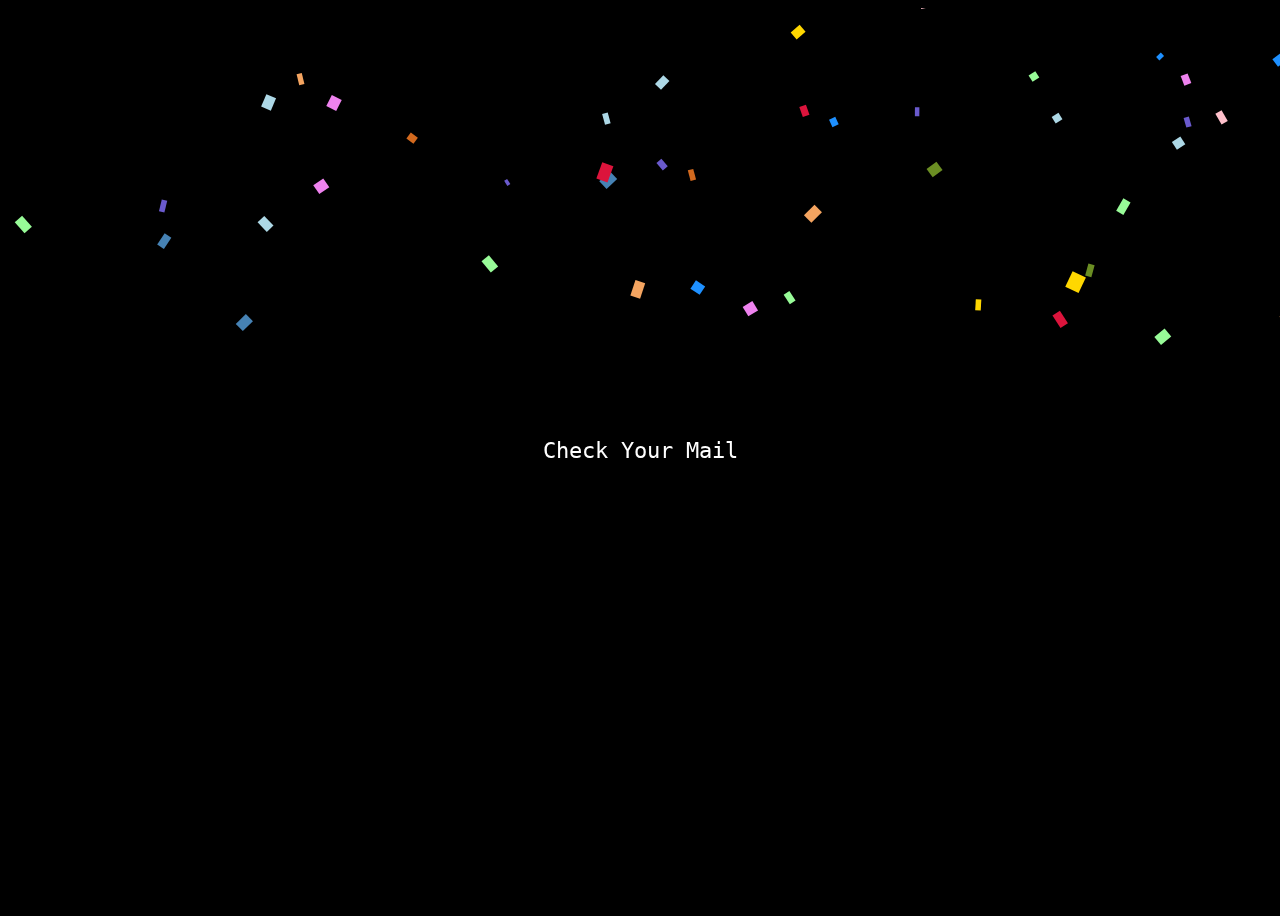
==== checkmail.html @ 25d3d911 "full set" ====
<!DOCTYPE html>
<html lang="en">
<head>
    <meta charset="UTF-8">
    <meta name="viewport" content="width=device-width, initial-scale=1.0">
    <title>Document</title>
    <script src="Animation/confetti.js"></script>
</head>
<style>
    @font-face{
    font-family: github;
    src: url(Font/DejaVuSansMono.ttf);
}
*{
    font-family: "github";
    font-weight: 100;
    background-color: black;
    color: white;
   
    
}
h1{
    background-color: transparent;
    width: 100vw;
}
.text{
    z-index: 1;
    font-size: .7rem;
    background-color: transparent;
    display: flex;
    position: absolute;
    text-align: center;
    top: 50%;
    left: 50%;
    transform: translate(-50%,-50%);
}
</style>
<body>
    <div class="text">
        <h1>Check Your Mail</h1>
    </div>
    
    
</body>
<script>
    startConfetti()
</script>
</html>
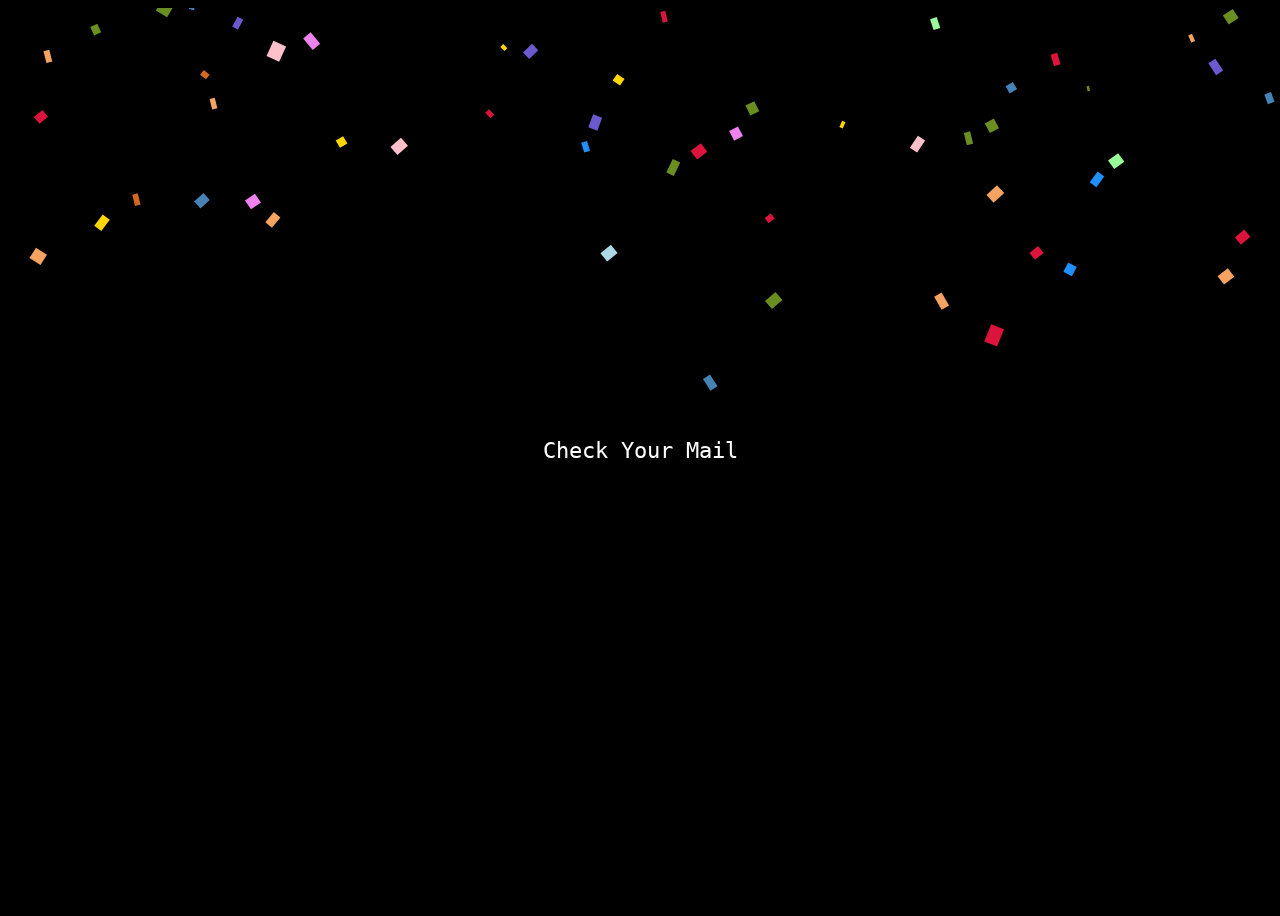
==== commit c44d743c: "add" ====
--- a/checkmail.html
+++ b/checkmail.html
@@ -23,6 +23,12 @@
     background-color: transparent;
     width: 100vw;
 }
+h7{
+    display: none;
+    background-color: transparent;
+    width: 100vw;
+cursor: pointer;
+}
 .text{
     z-index: 1;
     font-size: .7rem;
@@ -32,12 +38,14 @@
     text-align: center;
     top: 50%;
     left: 50%;
+    flex-wrap: wrap;
     transform: translate(-50%,-50%);
 }
 </style>
 <body>
     <div class="text">
         <h1>Check Your Mail</h1>
+        <h7 onclick="window.open('https://www.instagram.com/babyo7_/')">Made with 🤍 by Babyo7_</h7>
     </div>
     
     
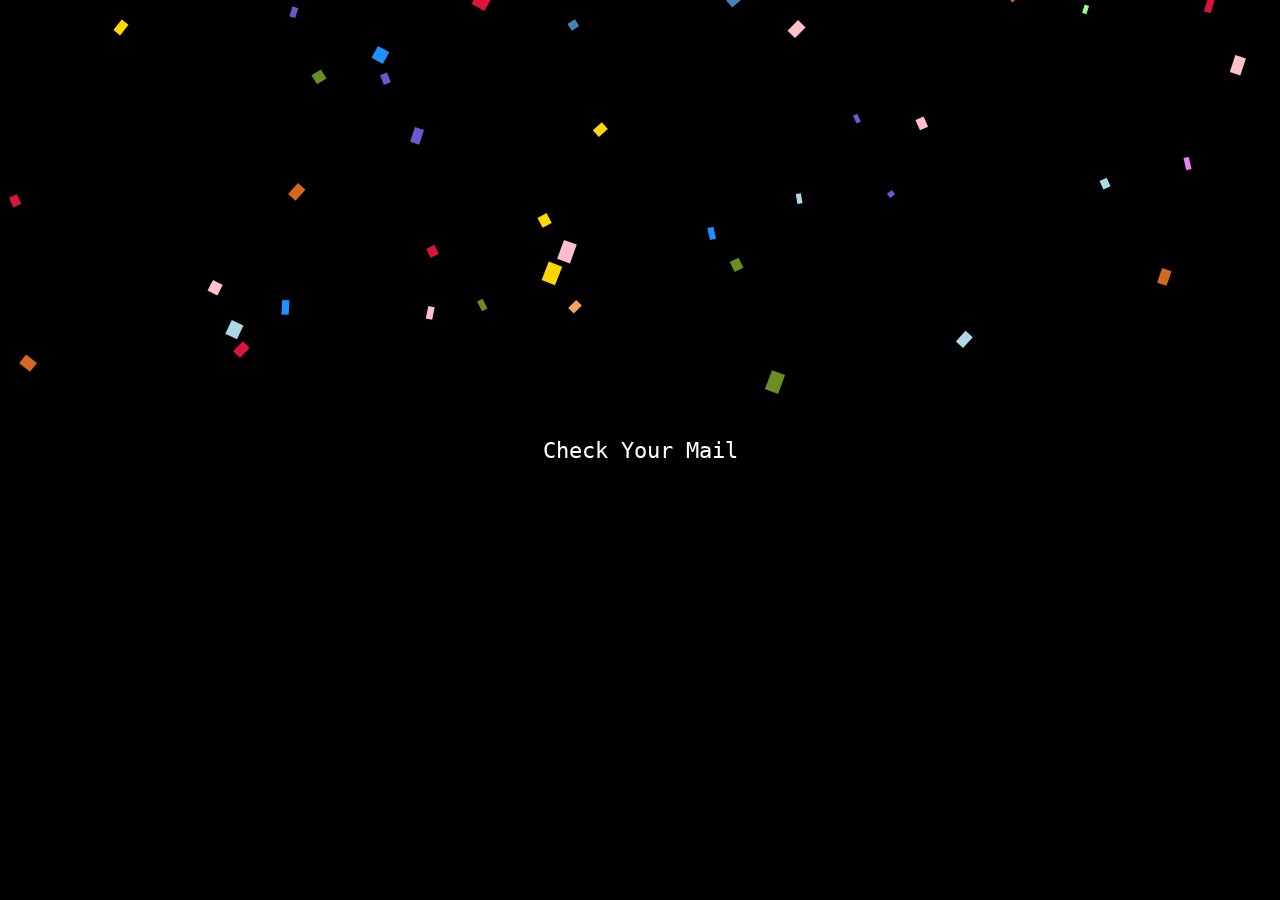
==== commit 272eb933: "Update checkmail.html" ====
--- a/checkmail.html
+++ b/checkmail.html
@@ -16,21 +16,19 @@
     font-weight: 100;
     background-color: black;
     color: white;
+    
+    margin: 0px;
+    padding: 0px;
    
     
 }
 h1{
     background-color: transparent;
-    width: 100vw;
+    
 }
-h7{
-    display: none;
-    background-color: transparent;
-    width: 100vw;
-cursor: pointer;
-}
+
 .text{
-    z-index: 1;
+ 
     font-size: .7rem;
     background-color: transparent;
     display: flex;
@@ -45,7 +43,7 @@
 <body>
     <div class="text">
         <h1>Check Your Mail</h1>
-        <h7 onclick="window.open('https://www.instagram.com/babyo7_/')">Made with 🤍 by Babyo7_</h7>
+     
     </div>
     
     
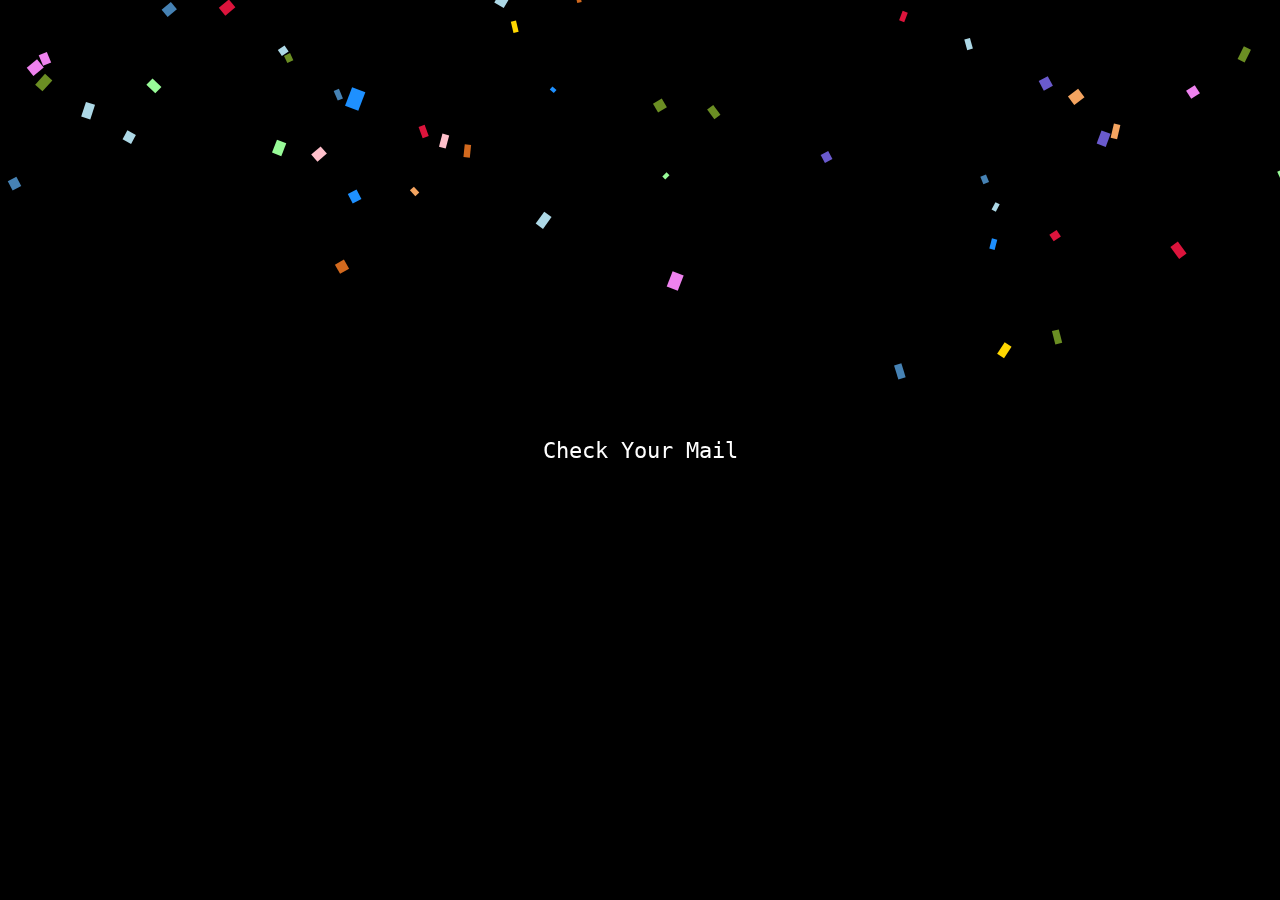
==== commit 8add2035: "Update checkmail.html" ====
--- a/checkmail.html
+++ b/checkmail.html
@@ -49,6 +49,6 @@
     
 </body>
 <script>
-    startConfetti()
+    startConfetti()   //not made by me 
 </script>
 </html>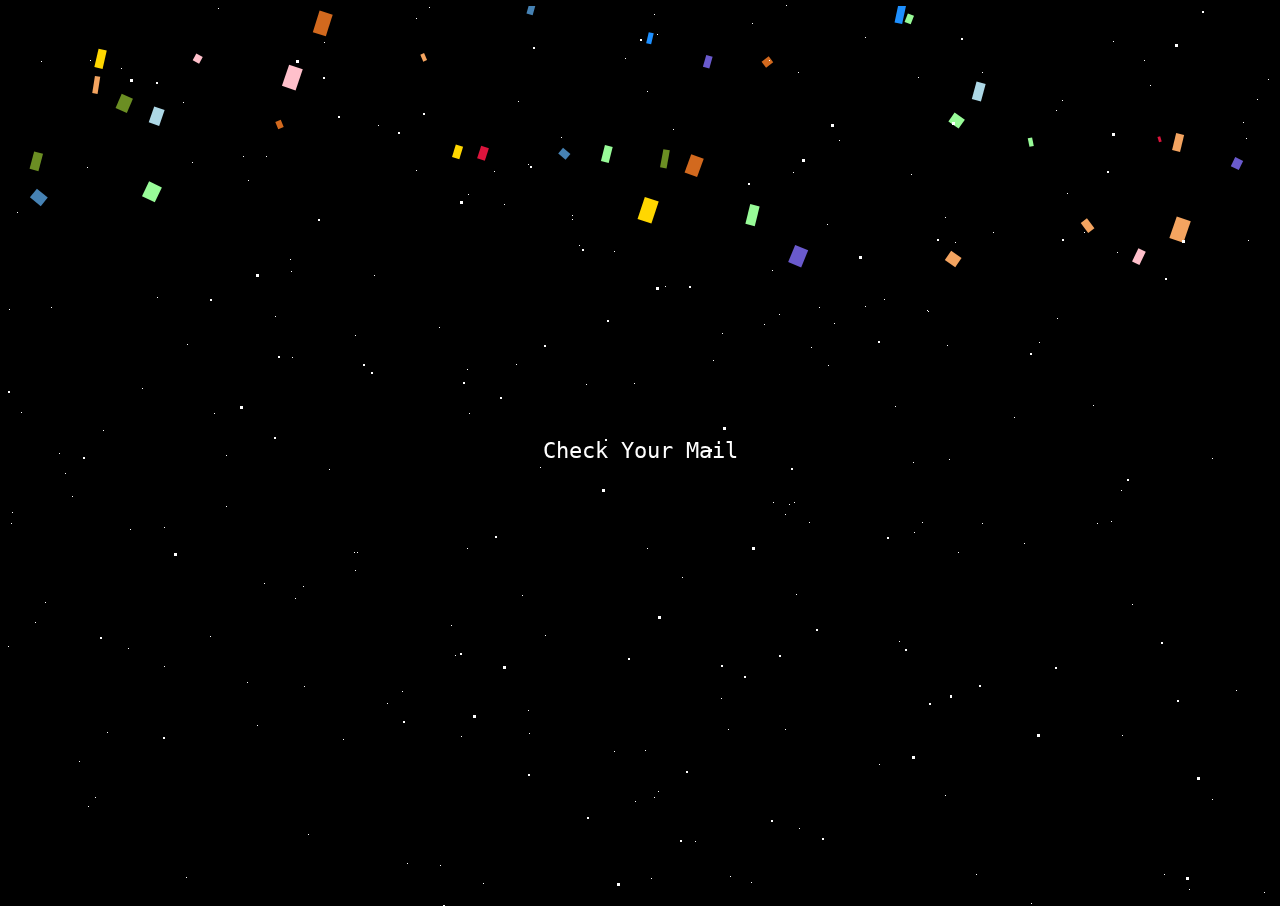
==== commit 4b8b6f05: "stars" ====
--- a/checkmail.html
+++ b/checkmail.html
@@ -39,8 +39,584 @@
     flex-wrap: wrap;
     transform: translate(-50%,-50%);
 }
+
+
+#stars {
+   
+    width: 1px;
+    height: 1px;
+    background: transparent;
+    animation: animStar 50s linear infinite;
+    box-shadow: 779px 1331px #fff, 324px 42px #fff, 303px 586px #fff,
+      1312px 276px #fff, 451px 625px #fff, 521px 1931px #fff, 1087px 1871px #fff,
+      36px 1546px #fff, 132px 934px #fff, 1698px 901px #fff, 1418px 664px #fff,
+      1448px 1157px #fff, 1084px 232px #fff, 347px 1776px #fff, 1722px 243px #fff,
+      1629px 835px #fff, 479px 969px #fff, 1231px 960px #fff, 586px 384px #fff,
+      164px 527px #fff, 8px 646px #fff, 1150px 1126px #fff, 665px 1357px #fff,
+      1556px 1982px #fff, 1260px 1961px #fff, 1675px 1741px #fff,
+      1843px 1514px #fff, 718px 1628px #fff, 242px 1343px #fff, 1497px 1880px #fff,
+      1364px 230px #fff, 1739px 1302px #fff, 636px 959px #fff, 304px 686px #fff,
+      614px 751px #fff, 1935px 816px #fff, 1428px 60px #fff, 355px 335px #fff,
+      1594px 158px #fff, 90px 60px #fff, 1553px 162px #fff, 1239px 1825px #fff,
+      1945px 587px #fff, 749px 1785px #fff, 1987px 1172px #fff, 1301px 1237px #fff,
+      1039px 342px #fff, 1585px 1481px #fff, 995px 1048px #fff, 524px 932px #fff,
+      214px 413px #fff, 1701px 1300px #fff, 1037px 1613px #fff, 1871px 996px #fff,
+      1360px 1635px #fff, 1110px 1313px #fff, 412px 1783px #fff, 1949px 177px #fff,
+      903px 1854px #fff, 700px 1936px #fff, 378px 125px #fff, 308px 834px #fff,
+      1118px 962px #fff, 1350px 1929px #fff, 781px 1811px #fff, 561px 137px #fff,
+      757px 1148px #fff, 1670px 1979px #fff, 343px 739px #fff, 945px 795px #fff,
+      576px 1903px #fff, 1078px 1436px #fff, 1583px 450px #fff, 1366px 474px #fff,
+      297px 1873px #fff, 192px 162px #fff, 1624px 1633px #fff, 59px 453px #fff,
+      82px 1872px #fff, 1933px 498px #fff, 1966px 1974px #fff, 1975px 1688px #fff,
+      779px 314px #fff, 1858px 1543px #fff, 73px 1507px #fff, 1693px 975px #fff,
+      1683px 108px #fff, 1768px 1654px #fff, 654px 14px #fff, 494px 171px #fff,
+      1689px 1895px #fff, 1660px 263px #fff, 1031px 903px #fff, 1203px 1393px #fff,
+      1333px 1421px #fff, 1113px 41px #fff, 1206px 1645px #fff, 1325px 1635px #fff,
+      142px 388px #fff, 572px 215px #fff, 1535px 296px #fff, 1419px 407px #fff,
+      1379px 1003px #fff, 329px 469px #fff, 1791px 1652px #fff, 935px 1802px #fff,
+      1330px 1820px #fff, 421px 1933px #fff, 828px 365px #fff, 275px 316px #fff,
+      707px 960px #fff, 1605px 1554px #fff, 625px 58px #fff, 717px 1697px #fff,
+      1669px 246px #fff, 1925px 322px #fff, 1154px 1803px #fff, 1929px 295px #fff,
+      1248px 240px #fff, 1045px 1755px #fff, 166px 942px #fff, 1888px 1773px #fff,
+      678px 1963px #fff, 1370px 569px #fff, 1974px 1400px #fff, 1786px 460px #fff,
+      51px 307px #fff, 784px 1400px #fff, 730px 1258px #fff, 1712px 393px #fff,
+      416px 170px #fff, 1797px 1932px #fff, 572px 219px #fff, 1557px 1856px #fff,
+      218px 8px #fff, 348px 1334px #fff, 469px 413px #fff, 385px 1738px #fff,
+      1357px 1818px #fff, 240px 942px #fff, 248px 1847px #fff, 1535px 806px #fff,
+      236px 1514px #fff, 1429px 1556px #fff, 73px 1633px #fff, 1398px 1121px #fff,
+      671px 1301px #fff, 1404px 1663px #fff, 740px 1018px #fff, 1600px 377px #fff,
+      785px 514px #fff, 112px 1084px #fff, 1915px 1887px #fff, 1463px 1848px #fff,
+      687px 1115px #fff, 1268px 1768px #fff, 1729px 1425px #fff,
+      1284px 1022px #fff, 801px 974px #fff, 1975px 1317px #fff, 1354px 834px #fff,
+      1446px 1484px #fff, 1283px 1786px #fff, 11px 523px #fff, 1842px 236px #fff,
+      1355px 654px #fff, 429px 7px #fff, 1033px 1128px #fff, 157px 297px #fff,
+      545px 635px #fff, 52px 1080px #fff, 827px 1520px #fff, 1121px 490px #fff,
+      9px 309px #fff, 1744px 1586px #fff, 1014px 417px #fff, 1534px 524px #fff,
+      958px 552px #fff, 1403px 1496px #fff, 387px 703px #fff, 1522px 548px #fff,
+      1355px 282px #fff, 1532px 601px #fff, 1838px 790px #fff, 290px 259px #fff,
+      295px 598px #fff, 1601px 539px #fff, 1561px 1272px #fff, 34px 1922px #fff,
+      1024px 543px #fff, 467px 369px #fff, 722px 333px #fff, 1976px 1255px #fff,
+      766px 983px #fff, 1582px 1285px #fff, 12px 512px #fff, 617px 1410px #fff,
+      682px 577px #fff, 1334px 1438px #fff, 439px 327px #fff, 1617px 1661px #fff,
+      673px 129px #fff, 794px 941px #fff, 1386px 1902px #fff, 37px 1353px #fff,
+      1467px 1353px #fff, 416px 18px #fff, 187px 344px #fff, 200px 1898px #fff,
+      1491px 1619px #fff, 811px 347px #fff, 924px 1827px #fff, 945px 217px #fff,
+      1735px 1228px #fff, 379px 1890px #fff, 79px 761px #fff, 825px 1837px #fff,
+      1980px 1558px #fff, 1308px 1573px #fff, 1488px 1726px #fff,
+      382px 1208px #fff, 522px 595px #fff, 1277px 1898px #fff, 354px 552px #fff,
+      161px 1784px #fff, 614px 251px #fff, 526px 1576px #fff, 17px 212px #fff,
+      179px 996px #fff, 467px 1208px #fff, 1944px 1838px #fff, 1140px 1093px #fff,
+      858px 1007px #fff, 200px 1064px #fff, 423px 1964px #fff, 1945px 439px #fff,
+      1377px 689px #fff, 1120px 1437px #fff, 1876px 668px #fff, 907px 1324px #fff,
+      343px 1976px #fff, 1816px 1501px #fff, 1849px 177px #fff, 647px 91px #fff,
+      1984px 1012px #fff, 1336px 1300px #fff, 128px 648px #fff, 305px 1060px #fff,
+      1324px 826px #fff, 1263px 1314px #fff, 1801px 629px #fff, 1614px 1555px #fff,
+      1634px 90px #fff, 1603px 452px #fff, 891px 1984px #fff, 1556px 1906px #fff,
+      121px 68px #fff, 1676px 1714px #fff, 516px 936px #fff, 1947px 1492px #fff,
+      1455px 1519px #fff, 45px 602px #fff, 205px 1039px #fff, 793px 172px #fff,
+      1562px 1739px #fff, 1056px 110px #fff, 1512px 379px #fff, 1795px 1621px #fff,
+      1848px 607px #fff, 262px 1719px #fff, 477px 991px #fff, 483px 883px #fff,
+      1239px 1197px #fff, 1496px 647px #fff, 1649px 25px #fff, 1491px 1946px #fff,
+      119px 996px #fff, 179px 1472px #fff, 1341px 808px #fff, 1565px 1700px #fff,
+      407px 1544px #fff, 1754px 357px #fff, 1288px 981px #fff, 902px 1997px #fff,
+      1755px 1668px #fff, 186px 877px #fff, 1202px 1882px #fff, 461px 1213px #fff,
+      1400px 748px #fff, 1969px 1899px #fff, 809px 522px #fff, 514px 1219px #fff,
+      374px 275px #fff, 938px 1973px #fff, 357px 552px #fff, 144px 1722px #fff,
+      1572px 912px #fff, 402px 1858px #fff, 1544px 1195px #fff, 667px 1257px #fff,
+      727px 1496px #fff, 993px 232px #fff, 1772px 313px #fff, 1040px 1590px #fff,
+      1204px 1973px #fff, 1268px 79px #fff, 1555px 1048px #fff, 986px 1707px #fff,
+      978px 1710px #fff, 713px 360px #fff, 407px 863px #fff, 461px 736px #fff,
+      284px 1608px #fff, 103px 430px #fff, 1283px 1319px #fff, 977px 1186px #fff,
+      1966px 1516px #fff, 1287px 1129px #fff, 70px 1098px #fff, 1189px 889px #fff,
+      1126px 1734px #fff, 309px 1292px #fff, 879px 764px #fff, 65px 473px #fff,
+      1003px 1959px #fff, 658px 791px #fff, 402px 1576px #fff, 35px 622px #fff,
+      529px 1589px #fff, 164px 666px #fff, 1876px 1290px #fff, 1541px 526px #fff,
+      270px 1297px #fff, 440px 865px #fff, 1500px 802px #fff, 182px 1754px #fff,
+      1264px 892px #fff, 272px 1249px #fff, 1289px 1535px #fff, 190px 1646px #fff,
+      955px 242px #fff, 1456px 1597px #fff, 1727px 1983px #fff, 635px 801px #fff,
+      226px 455px #fff, 1396px 1710px #fff, 849px 1863px #fff, 237px 1264px #fff,
+      839px 140px #fff, 1122px 735px #fff, 1280px 15px #fff, 1318px 242px #fff,
+      1819px 1148px #fff, 333px 1392px #fff, 1949px 553px #fff, 1878px 1332px #fff,
+      467px 548px #fff, 1812px 1082px #fff, 1067px 193px #fff, 243px 156px #fff,
+      483px 1616px #fff, 1714px 933px #fff, 759px 1800px #fff, 1822px 995px #fff,
+      1877px 572px #fff, 581px 1084px #fff, 107px 732px #fff, 642px 1837px #fff,
+      166px 1493px #fff, 1555px 198px #fff, 819px 307px #fff, 947px 345px #fff,
+      827px 224px #fff, 927px 1394px #fff, 540px 467px #fff, 1093px 405px #fff,
+      1140px 927px #fff, 130px 529px #fff, 33px 1980px #fff, 1147px 1663px #fff,
+      1616px 1436px #fff, 528px 710px #fff, 798px 1100px #fff, 505px 1480px #fff,
+      899px 641px #fff, 1909px 1949px #fff, 1311px 964px #fff, 979px 1301px #fff,
+      1393px 969px #fff, 1793px 1886px #fff, 292px 357px #fff, 1196px 1718px #fff,
+      1290px 1994px #fff, 537px 1973px #fff, 1181px 1674px #fff,
+      1740px 1566px #fff, 1307px 265px #fff, 922px 522px #fff, 1892px 472px #fff,
+      384px 1746px #fff, 392px 1098px #fff, 647px 548px #fff, 390px 1498px #fff,
+      1246px 138px #fff, 730px 876px #fff, 192px 1472px #fff, 1790px 1789px #fff,
+      928px 311px #fff, 1253px 1647px #fff, 747px 1921px #fff, 1561px 1025px #fff,
+      1533px 1292px #fff, 1985px 195px #fff, 728px 729px #fff, 1712px 1936px #fff,
+      512px 1717px #fff, 1528px 483px #fff, 313px 1642px #fff, 281px 1849px #fff,
+      1212px 799px #fff, 435px 1191px #fff, 1422px 611px #fff, 1718px 1964px #fff,
+      411px 944px #fff, 210px 636px #fff, 1502px 1295px #fff, 1434px 349px #fff,
+      769px 60px #fff, 747px 1053px #fff, 789px 504px #fff, 1436px 1264px #fff,
+      1893px 1225px #fff, 1394px 1788px #fff, 1108px 1317px #fff,
+      1673px 1395px #fff, 854px 1010px #fff, 1705px 80px #fff, 1858px 148px #fff,
+      1729px 344px #fff, 1388px 664px #fff, 895px 406px #fff, 1479px 157px #fff,
+      1441px 1157px #fff, 552px 1900px #fff, 516px 364px #fff, 1647px 189px #fff,
+      1427px 1071px #fff, 785px 729px #fff, 1080px 1710px #fff, 504px 204px #fff,
+      1177px 1622px #fff, 657px 34px #fff, 1296px 1099px #fff, 248px 180px #fff,
+      1212px 1568px #fff, 667px 1562px #fff, 695px 841px #fff, 1608px 1247px #fff,
+      751px 882px #fff, 87px 167px #fff, 607px 1368px #fff, 1363px 1203px #fff,
+      1836px 317px #fff, 1668px 1703px #fff, 830px 1154px #fff, 1721px 1398px #fff,
+      1601px 1280px #fff, 976px 874px #fff, 1743px 254px #fff, 1020px 1815px #fff,
+      1670px 1766px #fff, 1890px 735px #fff, 1379px 136px #fff, 1864px 695px #fff,
+      206px 965px #fff, 1404px 1932px #fff, 1923px 1360px #fff, 247px 682px #fff,
+      519px 1708px #fff, 645px 750px #fff, 1164px 1204px #fff, 834px 323px #fff,
+      172px 1350px #fff, 213px 972px #fff, 1837px 190px #fff, 285px 1806px #fff,
+      1047px 1299px #fff, 1548px 825px #fff, 1730px 324px #fff, 1346px 1909px #fff,
+      772px 270px #fff, 345px 1190px #fff, 478px 1433px #fff, 1479px 25px #fff,
+      1994px 1830px #fff, 1744px 732px #fff, 20px 1635px #fff, 690px 1795px #fff,
+      1594px 569px #fff, 579px 245px #fff, 1398px 733px #fff, 408px 1352px #fff,
+      1774px 120px #fff, 1152px 1370px #fff, 1698px 1810px #fff, 710px 1450px #fff,
+      665px 286px #fff, 493px 1720px #fff, 786px 5px #fff, 637px 1140px #fff,
+      764px 324px #fff, 927px 310px #fff, 938px 1424px #fff, 1884px 744px #fff,
+      913px 462px #fff, 1831px 1936px #fff, 1527px 249px #fff, 36px 1381px #fff,
+      1597px 581px #fff, 1530px 355px #fff, 949px 459px #fff, 799px 828px #fff,
+      242px 1471px #fff, 654px 797px #fff, 796px 594px #fff, 1365px 678px #fff,
+      752px 23px #fff, 1630px 541px #fff, 982px 72px #fff, 1733px 1831px #fff,
+      21px 412px #fff, 775px 998px #fff, 335px 1945px #fff, 264px 583px #fff,
+      158px 1311px #fff, 528px 164px #fff, 1978px 574px #fff, 717px 1203px #fff,
+      734px 1591px #fff, 1555px 820px #fff, 16px 1943px #fff, 1625px 1177px #fff,
+      1236px 690px #fff, 1585px 1590px #fff, 1737px 1728px #fff, 721px 698px #fff,
+      1804px 1186px #fff, 166px 980px #fff, 1850px 230px #fff, 330px 1712px #fff,
+      95px 797px #fff, 1948px 1078px #fff, 469px 939px #fff, 1269px 1899px #fff,
+      955px 1220px #fff, 1137px 1075px #fff, 312px 1293px #fff, 986px 1762px #fff,
+      1103px 1238px #fff, 428px 1993px #fff, 355px 570px #fff, 977px 1836px #fff,
+      1395px 1092px #fff, 276px 913px #fff, 1743px 656px #fff, 773px 502px #fff,
+      1686px 1322px #fff, 1516px 1945px #fff, 1334px 501px #fff, 266px 156px #fff,
+      455px 655px #fff, 798px 72px #fff, 1059px 1259px #fff, 1402px 1687px #fff,
+      236px 1329px #fff, 1455px 786px #fff, 146px 1228px #fff, 1851px 823px #fff,
+      1062px 100px #fff, 1220px 953px #fff, 20px 1826px #fff, 36px 1063px #fff,
+      1525px 338px #fff, 790px 1521px #fff, 741px 1099px #fff, 288px 1489px #fff,
+      700px 1060px #fff, 390px 1071px #fff, 411px 1036px #fff, 1853px 1072px #fff,
+      1446px 1085px #fff, 1164px 874px #fff, 924px 925px #fff, 291px 271px #fff,
+      1257px 1964px #fff, 1580px 1352px #fff, 1507px 1216px #fff, 211px 956px #fff,
+      985px 1195px #fff, 975px 1640px #fff, 518px 101px #fff, 663px 1395px #fff,
+      914px 532px #fff, 145px 1320px #fff, 69px 1397px #fff, 982px 523px #fff,
+      257px 725px #fff, 1599px 831px #fff, 1636px 1513px #fff, 1250px 1158px #fff,
+      1132px 604px #fff, 183px 102px #fff, 1057px 318px #fff, 1247px 1835px #fff,
+      1983px 1110px #fff, 1077px 1455px #fff, 921px 1770px #fff, 806px 1350px #fff,
+      1938px 1992px #fff, 855px 1260px #fff, 902px 1345px #fff, 658px 1908px #fff,
+      1845px 679px #fff, 712px 1482px #fff, 595px 950px #fff, 1784px 1992px #fff,
+      1847px 1785px #fff, 691px 1004px #fff, 175px 1179px #fff, 1666px 1911px #fff,
+      41px 61px #fff, 971px 1080px #fff, 1830px 1450px #fff, 1351px 1518px #fff,
+      1257px 99px #fff, 1395px 1498px #fff, 1117px 252px #fff, 1779px 597px #fff,
+      1346px 729px #fff, 1108px 1144px #fff, 402px 691px #fff, 72px 496px #fff,
+      1673px 1604px #fff, 1497px 974px #fff, 1865px 1664px #fff, 88px 806px #fff,
+      918px 77px #fff, 244px 1118px #fff, 256px 1820px #fff, 1851px 1840px #fff,
+      605px 1851px #fff, 634px 383px #fff, 865px 37px #fff, 943px 1024px #fff,
+      1951px 177px #fff, 1097px 523px #fff, 985px 1700px #fff, 1243px 122px #fff,
+      768px 1070px #fff, 468px 194px #fff, 320px 1867px #fff, 1850px 185px #fff,
+      380px 1616px #fff, 468px 1294px #fff, 1122px 1743px #fff, 884px 299px #fff,
+      1300px 1917px #fff, 1860px 396px #fff, 1270px 990px #fff, 529px 733px #fff,
+      1975px 1347px #fff, 1885px 685px #fff, 226px 506px #fff, 651px 878px #fff,
+      1323px 680px #fff, 1284px 680px #fff, 238px 1967px #fff, 911px 174px #fff,
+      1111px 521px #fff, 1150px 85px #fff, 794px 502px #fff, 484px 1856px #fff,
+      1809px 368px #fff, 112px 953px #fff, 590px 1009px #fff, 1655px 311px #fff,
+      100px 1026px #fff, 1803px 352px #fff, 865px 306px #fff, 1077px 1019px #fff,
+      1335px 872px #fff, 1647px 1298px #fff, 1233px 1387px #fff, 698px 1036px #fff,
+      659px 1860px #fff, 388px 1412px #fff, 1212px 458px #fff, 755px 1468px #fff,
+      696px 1654px #fff, 1144px 60px #fff;
+  }
+  
+  #stars:after {
+    content: "";
+    position: absolute;
+  
+    width: 1px;
+    height: 1px;
+    background: transparent;
+    box-shadow: 779px 1331px #fff, 324px 42px #fff, 303px 586px #fff,
+      1312px 276px #fff, 451px 625px #fff, 521px 1931px #fff, 1087px 1871px #fff,
+      36px 1546px #fff, 132px 934px #fff, 1698px 901px #fff, 1418px 664px #fff,
+      1448px 1157px #fff, 1084px 232px #fff, 347px 1776px #fff, 1722px 243px #fff,
+      1629px 835px #fff, 479px 969px #fff, 1231px 960px #fff, 586px 384px #fff,
+      164px 527px #fff, 8px 646px #fff, 1150px 1126px #fff, 665px 1357px #fff,
+      1556px 1982px #fff, 1260px 1961px #fff, 1675px 1741px #fff,
+      1843px 1514px #fff, 718px 1628px #fff, 242px 1343px #fff, 1497px 1880px #fff,
+      1364px 230px #fff, 1739px 1302px #fff, 636px 959px #fff, 304px 686px #fff,
+      614px 751px #fff, 1935px 816px #fff, 1428px 60px #fff, 355px 335px #fff,
+      1594px 158px #fff, 90px 60px #fff, 1553px 162px #fff, 1239px 1825px #fff,
+      1945px 587px #fff, 749px 1785px #fff, 1987px 1172px #fff, 1301px 1237px #fff,
+      1039px 342px #fff, 1585px 1481px #fff, 995px 1048px #fff, 524px 932px #fff,
+      214px 413px #fff, 1701px 1300px #fff, 1037px 1613px #fff, 1871px 996px #fff,
+      1360px 1635px #fff, 1110px 1313px #fff, 412px 1783px #fff, 1949px 177px #fff,
+      903px 1854px #fff, 700px 1936px #fff, 378px 125px #fff, 308px 834px #fff,
+      1118px 962px #fff, 1350px 1929px #fff, 781px 1811px #fff, 561px 137px #fff,
+      757px 1148px #fff, 1670px 1979px #fff, 343px 739px #fff, 945px 795px #fff,
+      576px 1903px #fff, 1078px 1436px #fff, 1583px 450px #fff, 1366px 474px #fff,
+      297px 1873px #fff, 192px 162px #fff, 1624px 1633px #fff, 59px 453px #fff,
+      82px 1872px #fff, 1933px 498px #fff, 1966px 1974px #fff, 1975px 1688px #fff,
+      779px 314px #fff, 1858px 1543px #fff, 73px 1507px #fff, 1693px 975px #fff,
+      1683px 108px #fff, 1768px 1654px #fff, 654px 14px #fff, 494px 171px #fff,
+      1689px 1895px #fff, 1660px 263px #fff, 1031px 903px #fff, 1203px 1393px #fff,
+      1333px 1421px #fff, 1113px 41px #fff, 1206px 1645px #fff, 1325px 1635px #fff,
+      142px 388px #fff, 572px 215px #fff, 1535px 296px #fff, 1419px 407px #fff,
+      1379px 1003px #fff, 329px 469px #fff, 1791px 1652px #fff, 935px 1802px #fff,
+      1330px 1820px #fff, 421px 1933px #fff, 828px 365px #fff, 275px 316px #fff,
+      707px 960px #fff, 1605px 1554px #fff, 625px 58px #fff, 717px 1697px #fff,
+      1669px 246px #fff, 1925px 322px #fff, 1154px 1803px #fff, 1929px 295px #fff,
+      1248px 240px #fff, 1045px 1755px #fff, 166px 942px #fff, 1888px 1773px #fff,
+      678px 1963px #fff, 1370px 569px #fff, 1974px 1400px #fff, 1786px 460px #fff,
+      51px 307px #fff, 784px 1400px #fff, 730px 1258px #fff, 1712px 393px #fff,
+      416px 170px #fff, 1797px 1932px #fff, 572px 219px #fff, 1557px 1856px #fff,
+      218px 8px #fff, 348px 1334px #fff, 469px 413px #fff, 385px 1738px #fff,
+      1357px 1818px #fff, 240px 942px #fff, 248px 1847px #fff, 1535px 806px #fff,
+      236px 1514px #fff, 1429px 1556px #fff, 73px 1633px #fff, 1398px 1121px #fff,
+      671px 1301px #fff, 1404px 1663px #fff, 740px 1018px #fff, 1600px 377px #fff,
+      785px 514px #fff, 112px 1084px #fff, 1915px 1887px #fff, 1463px 1848px #fff,
+      687px 1115px #fff, 1268px 1768px #fff, 1729px 1425px #fff,
+      1284px 1022px #fff, 801px 974px #fff, 1975px 1317px #fff, 1354px 834px #fff,
+      1446px 1484px #fff, 1283px 1786px #fff, 11px 523px #fff, 1842px 236px #fff,
+      1355px 654px #fff, 429px 7px #fff, 1033px 1128px #fff, 157px 297px #fff,
+      545px 635px #fff, 52px 1080px #fff, 827px 1520px #fff, 1121px 490px #fff,
+      9px 309px #fff, 1744px 1586px #fff, 1014px 417px #fff, 1534px 524px #fff,
+      958px 552px #fff, 1403px 1496px #fff, 387px 703px #fff, 1522px 548px #fff,
+      1355px 282px #fff, 1532px 601px #fff, 1838px 790px #fff, 290px 259px #fff,
+      295px 598px #fff, 1601px 539px #fff, 1561px 1272px #fff, 34px 1922px #fff,
+      1024px 543px #fff, 467px 369px #fff, 722px 333px #fff, 1976px 1255px #fff,
+      766px 983px #fff, 1582px 1285px #fff, 12px 512px #fff, 617px 1410px #fff,
+      682px 577px #fff, 1334px 1438px #fff, 439px 327px #fff, 1617px 1661px #fff,
+      673px 129px #fff, 794px 941px #fff, 1386px 1902px #fff, 37px 1353px #fff,
+      1467px 1353px #fff, 416px 18px #fff, 187px 344px #fff, 200px 1898px #fff,
+      1491px 1619px #fff, 811px 347px #fff, 924px 1827px #fff, 945px 217px #fff,
+      1735px 1228px #fff, 379px 1890px #fff, 79px 761px #fff, 825px 1837px #fff,
+      1980px 1558px #fff, 1308px 1573px #fff, 1488px 1726px #fff,
+      382px 1208px #fff, 522px 595px #fff, 1277px 1898px #fff, 354px 552px #fff,
+      161px 1784px #fff, 614px 251px #fff, 526px 1576px #fff, 17px 212px #fff,
+      179px 996px #fff, 467px 1208px #fff, 1944px 1838px #fff, 1140px 1093px #fff,
+      858px 1007px #fff, 200px 1064px #fff, 423px 1964px #fff, 1945px 439px #fff,
+      1377px 689px #fff, 1120px 1437px #fff, 1876px 668px #fff, 907px 1324px #fff,
+      343px 1976px #fff, 1816px 1501px #fff, 1849px 177px #fff, 647px 91px #fff,
+      1984px 1012px #fff, 1336px 1300px #fff, 128px 648px #fff, 305px 1060px #fff,
+      1324px 826px #fff, 1263px 1314px #fff, 1801px 629px #fff, 1614px 1555px #fff,
+      1634px 90px #fff, 1603px 452px #fff, 891px 1984px #fff, 1556px 1906px #fff,
+      121px 68px #fff, 1676px 1714px #fff, 516px 936px #fff, 1947px 1492px #fff,
+      1455px 1519px #fff, 45px 602px #fff, 205px 1039px #fff, 793px 172px #fff,
+      1562px 1739px #fff, 1056px 110px #fff, 1512px 379px #fff, 1795px 1621px #fff,
+      1848px 607px #fff, 262px 1719px #fff, 477px 991px #fff, 483px 883px #fff,
+      1239px 1197px #fff, 1496px 647px #fff, 1649px 25px #fff, 1491px 1946px #fff,
+      119px 996px #fff, 179px 1472px #fff, 1341px 808px #fff, 1565px 1700px #fff,
+      407px 1544px #fff, 1754px 357px #fff, 1288px 981px #fff, 902px 1997px #fff,
+      1755px 1668px #fff, 186px 877px #fff, 1202px 1882px #fff, 461px 1213px #fff,
+      1400px 748px #fff, 1969px 1899px #fff, 809px 522px #fff, 514px 1219px #fff,
+      374px 275px #fff, 938px 1973px #fff, 357px 552px #fff, 144px 1722px #fff,
+      1572px 912px #fff, 402px 1858px #fff, 1544px 1195px #fff, 667px 1257px #fff,
+      727px 1496px #fff, 993px 232px #fff, 1772px 313px #fff, 1040px 1590px #fff,
+      1204px 1973px #fff, 1268px 79px #fff, 1555px 1048px #fff, 986px 1707px #fff,
+      978px 1710px #fff, 713px 360px #fff, 407px 863px #fff, 461px 736px #fff,
+      284px 1608px #fff, 103px 430px #fff, 1283px 1319px #fff, 977px 1186px #fff,
+      1966px 1516px #fff, 1287px 1129px #fff, 70px 1098px #fff, 1189px 889px #fff,
+      1126px 1734px #fff, 309px 1292px #fff, 879px 764px #fff, 65px 473px #fff,
+      1003px 1959px #fff, 658px 791px #fff, 402px 1576px #fff, 35px 622px #fff,
+      529px 1589px #fff, 164px 666px #fff, 1876px 1290px #fff, 1541px 526px #fff,
+      270px 1297px #fff, 440px 865px #fff, 1500px 802px #fff, 182px 1754px #fff,
+      1264px 892px #fff, 272px 1249px #fff, 1289px 1535px #fff, 190px 1646px #fff,
+      955px 242px #fff, 1456px 1597px #fff, 1727px 1983px #fff, 635px 801px #fff,
+      226px 455px #fff, 1396px 1710px #fff, 849px 1863px #fff, 237px 1264px #fff,
+      839px 140px #fff, 1122px 735px #fff, 1280px 15px #fff, 1318px 242px #fff,
+      1819px 1148px #fff, 333px 1392px #fff, 1949px 553px #fff, 1878px 1332px #fff,
+      467px 548px #fff, 1812px 1082px #fff, 1067px 193px #fff, 243px 156px #fff,
+      483px 1616px #fff, 1714px 933px #fff, 759px 1800px #fff, 1822px 995px #fff,
+      1877px 572px #fff, 581px 1084px #fff, 107px 732px #fff, 642px 1837px #fff,
+      166px 1493px #fff, 1555px 198px #fff, 819px 307px #fff, 947px 345px #fff,
+      827px 224px #fff, 927px 1394px #fff, 540px 467px #fff, 1093px 405px #fff,
+      1140px 927px #fff, 130px 529px #fff, 33px 1980px #fff, 1147px 1663px #fff,
+      1616px 1436px #fff, 528px 710px #fff, 798px 1100px #fff, 505px 1480px #fff,
+      899px 641px #fff, 1909px 1949px #fff, 1311px 964px #fff, 979px 1301px #fff,
+      1393px 969px #fff, 1793px 1886px #fff, 292px 357px #fff, 1196px 1718px #fff,
+      1290px 1994px #fff, 537px 1973px #fff, 1181px 1674px #fff,
+      1740px 1566px #fff, 1307px 265px #fff, 922px 522px #fff, 1892px 472px #fff,
+      384px 1746px #fff, 392px 1098px #fff, 647px 548px #fff, 390px 1498px #fff,
+      1246px 138px #fff, 730px 876px #fff, 192px 1472px #fff, 1790px 1789px #fff,
+      928px 311px #fff, 1253px 1647px #fff, 747px 1921px #fff, 1561px 1025px #fff,
+      1533px 1292px #fff, 1985px 195px #fff, 728px 729px #fff, 1712px 1936px #fff,
+      512px 1717px #fff, 1528px 483px #fff, 313px 1642px #fff, 281px 1849px #fff,
+      1212px 799px #fff, 435px 1191px #fff, 1422px 611px #fff, 1718px 1964px #fff,
+      411px 944px #fff, 210px 636px #fff, 1502px 1295px #fff, 1434px 349px #fff,
+      769px 60px #fff, 747px 1053px #fff, 789px 504px #fff, 1436px 1264px #fff,
+      1893px 1225px #fff, 1394px 1788px #fff, 1108px 1317px #fff,
+      1673px 1395px #fff, 854px 1010px #fff, 1705px 80px #fff, 1858px 148px #fff,
+      1729px 344px #fff, 1388px 664px #fff, 895px 406px #fff, 1479px 157px #fff,
+      1441px 1157px #fff, 552px 1900px #fff, 516px 364px #fff, 1647px 189px #fff,
+      1427px 1071px #fff, 785px 729px #fff, 1080px 1710px #fff, 504px 204px #fff,
+      1177px 1622px #fff, 657px 34px #fff, 1296px 1099px #fff, 248px 180px #fff,
+      1212px 1568px #fff, 667px 1562px #fff, 695px 841px #fff, 1608px 1247px #fff,
+      751px 882px #fff, 87px 167px #fff, 607px 1368px #fff, 1363px 1203px #fff,
+      1836px 317px #fff, 1668px 1703px #fff, 830px 1154px #fff, 1721px 1398px #fff,
+      1601px 1280px #fff, 976px 874px #fff, 1743px 254px #fff, 1020px 1815px #fff,
+      1670px 1766px #fff, 1890px 735px #fff, 1379px 136px #fff, 1864px 695px #fff,
+      206px 965px #fff, 1404px 1932px #fff, 1923px 1360px #fff, 247px 682px #fff,
+      519px 1708px #fff, 645px 750px #fff, 1164px 1204px #fff, 834px 323px #fff,
+      172px 1350px #fff, 213px 972px #fff, 1837px 190px #fff, 285px 1806px #fff,
+      1047px 1299px #fff, 1548px 825px #fff, 1730px 324px #fff, 1346px 1909px #fff,
+      772px 270px #fff, 345px 1190px #fff, 478px 1433px #fff, 1479px 25px #fff,
+      1994px 1830px #fff, 1744px 732px #fff, 20px 1635px #fff, 690px 1795px #fff,
+      1594px 569px #fff, 579px 245px #fff, 1398px 733px #fff, 408px 1352px #fff,
+      1774px 120px #fff, 1152px 1370px #fff, 1698px 1810px #fff, 710px 1450px #fff,
+      665px 286px #fff, 493px 1720px #fff, 786px 5px #fff, 637px 1140px #fff,
+      764px 324px #fff, 927px 310px #fff, 938px 1424px #fff, 1884px 744px #fff,
+      913px 462px #fff, 1831px 1936px #fff, 1527px 249px #fff, 36px 1381px #fff,
+      1597px 581px #fff, 1530px 355px #fff, 949px 459px #fff, 799px 828px #fff,
+      242px 1471px #fff, 654px 797px #fff, 796px 594px #fff, 1365px 678px #fff,
+      752px 23px #fff, 1630px 541px #fff, 982px 72px #fff, 1733px 1831px #fff,
+      21px 412px #fff, 775px 998px #fff, 335px 1945px #fff, 264px 583px #fff,
+      158px 1311px #fff, 528px 164px #fff, 1978px 574px #fff, 717px 1203px #fff,
+      734px 1591px #fff, 1555px 820px #fff, 16px 1943px #fff, 1625px 1177px #fff,
+      1236px 690px #fff, 1585px 1590px #fff, 1737px 1728px #fff, 721px 698px #fff,
+      1804px 1186px #fff, 166px 980px #fff, 1850px 230px #fff, 330px 1712px #fff,
+      95px 797px #fff, 1948px 1078px #fff, 469px 939px #fff, 1269px 1899px #fff,
+      955px 1220px #fff, 1137px 1075px #fff, 312px 1293px #fff, 986px 1762px #fff,
+      1103px 1238px #fff, 428px 1993px #fff, 355px 570px #fff, 977px 1836px #fff,
+      1395px 1092px #fff, 276px 913px #fff, 1743px 656px #fff, 773px 502px #fff,
+      1686px 1322px #fff, 1516px 1945px #fff, 1334px 501px #fff, 266px 156px #fff,
+      455px 655px #fff, 798px 72px #fff, 1059px 1259px #fff, 1402px 1687px #fff,
+      236px 1329px #fff, 1455px 786px #fff, 146px 1228px #fff, 1851px 823px #fff,
+      1062px 100px #fff, 1220px 953px #fff, 20px 1826px #fff, 36px 1063px #fff,
+      1525px 338px #fff, 790px 1521px #fff, 741px 1099px #fff, 288px 1489px #fff,
+      700px 1060px #fff, 390px 1071px #fff, 411px 1036px #fff, 1853px 1072px #fff,
+      1446px 1085px #fff, 1164px 874px #fff, 924px 925px #fff, 291px 271px #fff,
+      1257px 1964px #fff, 1580px 1352px #fff, 1507px 1216px #fff, 211px 956px #fff,
+      985px 1195px #fff, 975px 1640px #fff, 518px 101px #fff, 663px 1395px #fff,
+      914px 532px #fff, 145px 1320px #fff, 69px 1397px #fff, 982px 523px #fff,
+      257px 725px #fff, 1599px 831px #fff, 1636px 1513px #fff, 1250px 1158px #fff,
+      1132px 604px #fff, 183px 102px #fff, 1057px 318px #fff, 1247px 1835px #fff,
+      1983px 1110px #fff, 1077px 1455px #fff, 921px 1770px #fff, 806px 1350px #fff,
+      1938px 1992px #fff, 855px 1260px #fff, 902px 1345px #fff, 658px 1908px #fff,
+      1845px 679px #fff, 712px 1482px #fff, 595px 950px #fff, 1784px 1992px #fff,
+      1847px 1785px #fff, 691px 1004px #fff, 175px 1179px #fff, 1666px 1911px #fff,
+      41px 61px #fff, 971px 1080px #fff, 1830px 1450px #fff, 1351px 1518px #fff,
+      1257px 99px #fff, 1395px 1498px #fff, 1117px 252px #fff, 1779px 597px #fff,
+      1346px 729px #fff, 1108px 1144px #fff, 402px 691px #fff, 72px 496px #fff,
+      1673px 1604px #fff, 1497px 974px #fff, 1865px 1664px #fff, 88px 806px #fff,
+      918px 77px #fff, 244px 1118px #fff, 256px 1820px #fff, 1851px 1840px #fff,
+      605px 1851px #fff, 634px 383px #fff, 865px 37px #fff, 943px 1024px #fff,
+      1951px 177px #fff, 1097px 523px #fff, 985px 1700px #fff, 1243px 122px #fff,
+      768px 1070px #fff, 468px 194px #fff, 320px 1867px #fff, 1850px 185px #fff,
+      380px 1616px #fff, 468px 1294px #fff, 1122px 1743px #fff, 884px 299px #fff,
+      1300px 1917px #fff, 1860px 396px #fff, 1270px 990px #fff, 529px 733px #fff,
+      1975px 1347px #fff, 1885px 685px #fff, 226px 506px #fff, 651px 878px #fff,
+      1323px 680px #fff, 1284px 680px #fff, 238px 1967px #fff, 911px 174px #fff,
+      1111px 521px #fff, 1150px 85px #fff, 794px 502px #fff, 484px 1856px #fff,
+      1809px 368px #fff, 112px 953px #fff, 590px 1009px #fff, 1655px 311px #fff,
+      100px 1026px #fff, 1803px 352px #fff, 865px 306px #fff, 1077px 1019px #fff,
+      1335px 872px #fff, 1647px 1298px #fff, 1233px 1387px #fff, 698px 1036px #fff,
+      659px 1860px #fff, 388px 1412px #fff, 1212px 458px #fff, 755px 1468px #fff,
+      696px 1654px #fff, 1144px 60px #fff;
+  }
+  
+  #stars2 {
+   
+    width: 2px;
+    height: 2px;
+    background: transparent;
+    animation: animStar 100s linear infinite;
+    box-shadow: 1448px 320px #fff, 1775px 1663px #fff, 332px 1364px #fff,
+      878px 340px #fff, 569px 1832px #fff, 1422px 1684px #fff, 1946px 1907px #fff,
+      121px 979px #fff, 1044px 1069px #fff, 463px 381px #fff, 423px 112px #fff,
+      523px 1179px #fff, 779px 654px #fff, 1398px 694px #fff, 1085px 1464px #fff,
+      1599px 1869px #fff, 801px 1882px #fff, 779px 1231px #fff, 552px 932px #fff,
+      1057px 1196px #fff, 282px 1280px #fff, 496px 1986px #fff, 1833px 1120px #fff,
+      1802px 1293px #fff, 6px 1696px #fff, 412px 1902px #fff, 605px 438px #fff,
+      24px 1212px #fff, 234px 1320px #fff, 544px 344px #fff, 1107px 170px #fff,
+      1603px 196px #fff, 905px 648px #fff, 68px 1458px #fff, 649px 1969px #fff,
+      744px 675px #fff, 1127px 478px #fff, 714px 1814px #fff, 1486px 526px #fff,
+      270px 1636px #fff, 1931px 149px #fff, 1807px 378px #fff, 8px 390px #fff,
+      1415px 699px #fff, 1473px 1211px #fff, 1590px 141px #fff, 270px 1705px #fff,
+      69px 1423px #fff, 1108px 1053px #fff, 1946px 128px #fff, 371px 371px #fff,
+      1490px 220px #fff, 357px 1885px #fff, 363px 363px #fff, 1896px 1256px #fff,
+      1979px 1050px #fff, 947px 1342px #fff, 1754px 242px #fff, 514px 974px #fff,
+      65px 1477px #fff, 1840px 547px #fff, 950px 695px #fff, 459px 1150px #fff,
+      1124px 1502px #fff, 481px 940px #fff, 680px 839px #fff, 797px 1169px #fff,
+      1977px 1491px #fff, 734px 1724px #fff, 210px 298px #fff, 816px 628px #fff,
+      686px 770px #fff, 1721px 267px #fff, 1663px 511px #fff, 1481px 1141px #fff,
+      582px 248px #fff, 1308px 953px #fff, 628px 657px #fff, 897px 1535px #fff,
+      270px 931px #fff, 791px 467px #fff, 1336px 1732px #fff, 1013px 1653px #fff,
+      1911px 956px #fff, 587px 816px #fff, 83px 456px #fff, 930px 1478px #fff,
+      1587px 1694px #fff, 614px 1200px #fff, 302px 1782px #fff, 1711px 1432px #fff,
+      443px 904px #fff, 1666px 714px #fff, 1588px 1167px #fff, 273px 1075px #fff,
+      1679px 461px #fff, 721px 664px #fff, 1202px 10px #fff, 166px 1126px #fff,
+      331px 1628px #fff, 430px 1565px #fff, 1585px 509px #fff, 640px 38px #fff,
+      822px 837px #fff, 1760px 1664px #fff, 1122px 1458px #fff, 398px 131px #fff,
+      689px 285px #fff, 460px 652px #fff, 1627px 365px #fff, 348px 1648px #fff,
+      819px 1946px #fff, 981px 1917px #fff, 323px 76px #fff, 979px 684px #fff,
+      887px 536px #fff, 1348px 1596px #fff, 1055px 666px #fff, 1402px 1797px #fff,
+      1300px 1055px #fff, 937px 238px #fff, 1474px 1815px #fff, 1144px 1710px #fff,
+      1629px 1087px #fff, 911px 919px #fff, 771px 819px #fff, 403px 720px #fff,
+      163px 736px #fff, 1062px 238px #fff, 1774px 818px #fff, 1874px 1178px #fff,
+      1177px 699px #fff, 1244px 1244px #fff, 1371px 58px #fff, 564px 1515px #fff,
+      1824px 487px #fff, 929px 702px #fff, 394px 1348px #fff, 1161px 641px #fff,
+      219px 1841px #fff, 358px 941px #fff, 140px 1759px #fff, 1019px 1345px #fff,
+      274px 436px #fff, 1433px 1605px #fff, 1798px 1426px #fff, 294px 1848px #fff,
+      1681px 1877px #fff, 1344px 1824px #fff, 1439px 1632px #fff,
+      161px 1012px #fff, 1308px 588px #fff, 1789px 582px #fff, 721px 1910px #fff,
+      318px 218px #fff, 607px 319px #fff, 495px 535px #fff, 1552px 1575px #fff,
+      1562px 67px #fff, 403px 926px #fff, 1096px 1800px #fff, 1814px 1709px #fff,
+      1882px 1831px #fff, 533px 46px #fff, 823px 969px #fff, 530px 165px #fff,
+      1030px 352px #fff, 1681px 313px #fff, 338px 115px #fff, 1607px 211px #fff,
+      1718px 1184px #fff, 1589px 659px #fff, 278px 355px #fff, 464px 1464px #fff,
+      1165px 277px #fff, 950px 694px #fff, 1746px 293px #fff, 793px 911px #fff,
+      528px 773px #fff, 1883px 1694px #fff, 748px 182px #fff, 1924px 1531px #fff,
+      100px 636px #fff, 1473px 1445px #fff, 1264px 1244px #fff, 850px 1377px #fff,
+      987px 1976px #fff, 933px 1761px #fff, 922px 1270px #fff, 500px 396px #fff,
+      1324px 8px #fff, 1967px 1814px #fff, 1072px 1401px #fff, 961px 37px #fff,
+      156px 81px #fff, 1915px 502px #fff, 1076px 1846px #fff, 152px 1669px #fff,
+      986px 1529px #fff, 1667px 1137px #fff;
+  }
+  
+  #stars2:after {
+    content: "";
+    position: absolute;
+   
+    width: 2px;
+    height: 2px;
+    background: transparent;
+    box-shadow: 1448px 320px #fff, 1775px 1663px #fff, 332px 1364px #fff,
+      878px 340px #fff, 569px 1832px #fff, 1422px 1684px #fff, 1946px 1907px #fff,
+      121px 979px #fff, 1044px 1069px #fff, 463px 381px #fff, 423px 112px #fff,
+      523px 1179px #fff, 779px 654px #fff, 1398px 694px #fff, 1085px 1464px #fff,
+      1599px 1869px #fff, 801px 1882px #fff, 779px 1231px #fff, 552px 932px #fff,
+      1057px 1196px #fff, 282px 1280px #fff, 496px 1986px #fff, 1833px 1120px #fff,
+      1802px 1293px #fff, 6px 1696px #fff, 412px 1902px #fff, 605px 438px #fff,
+      24px 1212px #fff, 234px 1320px #fff, 544px 344px #fff, 1107px 170px #fff,
+      1603px 196px #fff, 905px 648px #fff, 68px 1458px #fff, 649px 1969px #fff,
+      744px 675px #fff, 1127px 478px #fff, 714px 1814px #fff, 1486px 526px #fff,
+      270px 1636px #fff, 1931px 149px #fff, 1807px 378px #fff, 8px 390px #fff,
+      1415px 699px #fff, 1473px 1211px #fff, 1590px 141px #fff, 270px 1705px #fff,
+      69px 1423px #fff, 1108px 1053px #fff, 1946px 128px #fff, 371px 371px #fff,
+      1490px 220px #fff, 357px 1885px #fff, 363px 363px #fff, 1896px 1256px #fff,
+      1979px 1050px #fff, 947px 1342px #fff, 1754px 242px #fff, 514px 974px #fff,
+      65px 1477px #fff, 1840px 547px #fff, 950px 695px #fff, 459px 1150px #fff,
+      1124px 1502px #fff, 481px 940px #fff, 680px 839px #fff, 797px 1169px #fff,
+      1977px 1491px #fff, 734px 1724px #fff, 210px 298px #fff, 816px 628px #fff,
+      686px 770px #fff, 1721px 267px #fff, 1663px 511px #fff, 1481px 1141px #fff,
+      582px 248px #fff, 1308px 953px #fff, 628px 657px #fff, 897px 1535px #fff,
+      270px 931px #fff, 791px 467px #fff, 1336px 1732px #fff, 1013px 1653px #fff,
+      1911px 956px #fff, 587px 816px #fff, 83px 456px #fff, 930px 1478px #fff,
+      1587px 1694px #fff, 614px 1200px #fff, 302px 1782px #fff, 1711px 1432px #fff,
+      443px 904px #fff, 1666px 714px #fff, 1588px 1167px #fff, 273px 1075px #fff,
+      1679px 461px #fff, 721px 664px #fff, 1202px 10px #fff, 166px 1126px #fff,
+      331px 1628px #fff, 430px 1565px #fff, 1585px 509px #fff, 640px 38px #fff,
+      822px 837px #fff, 1760px 1664px #fff, 1122px 1458px #fff, 398px 131px #fff,
+      689px 285px #fff, 460px 652px #fff, 1627px 365px #fff, 348px 1648px #fff,
+      819px 1946px #fff, 981px 1917px #fff, 323px 76px #fff, 979px 684px #fff,
+      887px 536px #fff, 1348px 1596px #fff, 1055px 666px #fff, 1402px 1797px #fff,
+      1300px 1055px #fff, 937px 238px #fff, 1474px 1815px #fff, 1144px 1710px #fff,
+      1629px 1087px #fff, 911px 919px #fff, 771px 819px #fff, 403px 720px #fff,
+      163px 736px #fff, 1062px 238px #fff, 1774px 818px #fff, 1874px 1178px #fff,
+      1177px 699px #fff, 1244px 1244px #fff, 1371px 58px #fff, 564px 1515px #fff,
+      1824px 487px #fff, 929px 702px #fff, 394px 1348px #fff, 1161px 641px #fff,
+      219px 1841px #fff, 358px 941px #fff, 140px 1759px #fff, 1019px 1345px #fff,
+      274px 436px #fff, 1433px 1605px #fff, 1798px 1426px #fff, 294px 1848px #fff,
+      1681px 1877px #fff, 1344px 1824px #fff, 1439px 1632px #fff,
+      161px 1012px #fff, 1308px 588px #fff, 1789px 582px #fff, 721px 1910px #fff,
+      318px 218px #fff, 607px 319px #fff, 495px 535px #fff, 1552px 1575px #fff,
+      1562px 67px #fff, 403px 926px #fff, 1096px 1800px #fff, 1814px 1709px #fff,
+      1882px 1831px #fff, 533px 46px #fff, 823px 969px #fff, 530px 165px #fff,
+      1030px 352px #fff, 1681px 313px #fff, 338px 115px #fff, 1607px 211px #fff,
+      1718px 1184px #fff, 1589px 659px #fff, 278px 355px #fff, 464px 1464px #fff,
+      1165px 277px #fff, 950px 694px #fff, 1746px 293px #fff, 793px 911px #fff,
+      528px 773px #fff, 1883px 1694px #fff, 748px 182px #fff, 1924px 1531px #fff,
+      100px 636px #fff, 1473px 1445px #fff, 1264px 1244px #fff, 850px 1377px #fff,
+      987px 1976px #fff, 933px 1761px #fff, 922px 1270px #fff, 500px 396px #fff,
+      1324px 8px #fff, 1967px 1814px #fff, 1072px 1401px #fff, 961px 37px #fff,
+      156px 81px #fff, 1915px 502px #fff, 1076px 1846px #fff, 152px 1669px #fff,
+      986px 1529px #fff, 1667px 1137px #fff;
+  }
+  
+  #stars3 {
+   
+    width: 3px;
+    height: 3px;
+    background: transparent;
+    animation: animStar 150s linear infinte;
+    box-shadow: 387px 1878px #fff, 760px 1564px #fff, 1487px 999px #fff,
+      948px 1828px #fff, 1977px 1001px #fff, 1284px 1963px #fff, 656px 284px #fff,
+      1268px 1635px #fff, 1820px 598px #fff, 642px 1900px #fff, 296px 57px #fff,
+      921px 1620px #fff, 476px 1858px #fff, 658px 613px #fff, 1171px 1363px #fff,
+      1419px 283px #fff, 1037px 731px #fff, 503px 663px #fff, 1562px 463px #fff,
+      383px 1197px #fff, 1171px 1233px #fff, 876px 1768px #fff, 856px 1615px #fff,
+      1375px 1924px #fff, 1725px 918px #fff, 952px 119px #fff, 768px 1212px #fff,
+      992px 1462px #fff, 1929px 717px #fff, 1947px 755px #fff, 1818px 1123px #fff,
+      1896px 1672px #fff, 460px 198px #fff, 256px 271px #fff, 752px 544px #fff,
+      1222px 1859px #fff, 1851px 443px #fff, 313px 1858px #fff, 709px 446px #fff,
+      1546px 697px #fff, 674px 1155px #fff, 1112px 130px #fff, 355px 1790px #fff,
+      1496px 974px #fff, 1696px 480px #fff, 1316px 1265px #fff, 1645px 1063px #fff,
+      1182px 237px #fff, 427px 1582px #fff, 859px 253px #fff, 458px 939px #fff,
+      1517px 1644px #fff, 1943px 60px #fff, 212px 1650px #fff, 966px 1786px #fff,
+      473px 712px #fff, 130px 76px #fff, 1417px 1186px #fff, 909px 1580px #fff,
+      1913px 762px #fff, 204px 1143px #fff, 1998px 1057px #fff, 1468px 1301px #fff,
+      144px 1676px #fff, 21px 1601px #fff, 382px 1362px #fff, 912px 753px #fff,
+      1488px 1405px #fff, 802px 156px #fff, 174px 550px #fff, 338px 1366px #fff,
+      1197px 774px #fff, 602px 486px #fff, 682px 1877px #fff, 348px 1503px #fff,
+      407px 1139px #fff, 950px 1400px #fff, 922px 1139px #fff, 1697px 293px #fff,
+      1238px 1281px #fff, 1038px 1197px #fff, 376px 1889px #fff,
+      1255px 1680px #fff, 1008px 1316px #fff, 1538px 1447px #fff,
+      1186px 874px #fff, 1967px 640px #fff, 1341px 19px #fff, 29px 1732px #fff,
+      16px 1650px #fff, 1021px 1075px #fff, 723px 424px #fff, 1175px 41px #fff,
+      494px 1957px #fff, 1296px 431px #fff, 175px 1507px #fff, 831px 121px #fff,
+      498px 1947px #fff, 617px 880px #fff, 240px 403px #fff;
+  }
+  
+  #stars3:after {
+    content: "";
+    position: absolute;
+  
+    width: 3px;
+    height: 3px;
+    background: transparent;
+    box-shadow: 387px 1878px #fff, 760px 1564px #fff, 1487px 999px #fff,
+      948px 1828px #fff, 1977px 1001px #fff, 1284px 1963px #fff, 656px 284px #fff,
+      1268px 1635px #fff, 1820px 598px #fff, 642px 1900px #fff, 296px 57px #fff,
+      921px 1620px #fff, 476px 1858px #fff, 658px 613px #fff, 1171px 1363px #fff,
+      1419px 283px #fff, 1037px 731px #fff, 503px 663px #fff, 1562px 463px #fff,
+      383px 1197px #fff, 1171px 1233px #fff, 876px 1768px #fff, 856px 1615px #fff,
+      1375px 1924px #fff, 1725px 918px #fff, 952px 119px #fff, 768px 1212px #fff,
+      992px 1462px #fff, 1929px 717px #fff, 1947px 755px #fff, 1818px 1123px #fff,
+      1896px 1672px #fff, 460px 198px #fff, 256px 271px #fff, 752px 544px #fff,
+      1222px 1859px #fff, 1851px 443px #fff, 313px 1858px #fff, 709px 446px #fff,
+      1546px 697px #fff, 674px 1155px #fff, 1112px 130px #fff, 355px 1790px #fff,
+      1496px 974px #fff, 1696px 480px #fff, 1316px 1265px #fff, 1645px 1063px #fff,
+      1182px 237px #fff, 427px 1582px #fff, 859px 253px #fff, 458px 939px #fff,
+      1517px 1644px #fff, 1943px 60px #fff, 212px 1650px #fff, 966px 1786px #fff,
+      473px 712px #fff, 130px 76px #fff, 1417px 1186px #fff, 909px 1580px #fff,
+      1913px 762px #fff, 204px 1143px #fff, 1998px 1057px #fff, 1468px 1301px #fff,
+      144px 1676px #fff, 21px 1601px #fff, 382px 1362px #fff, 912px 753px #fff,
+      1488px 1405px #fff, 802px 156px #fff, 174px 550px #fff, 338px 1366px #fff,
+      1197px 774px #fff, 602px 486px #fff, 682px 1877px #fff, 348px 1503px #fff,
+      407px 1139px #fff, 950px 1400px #fff, 922px 1139px #fff, 1697px 293px #fff,
+      1238px 1281px #fff, 1038px 1197px #fff, 376px 1889px #fff,
+      1255px 1680px #fff, 1008px 1316px #fff, 1538px 1447px #fff,
+      1186px 874px #fff, 1967px 640px #fff, 1341px 19px #fff, 29px 1732px #fff,
+      16px 1650px #fff, 1021px 1075px #fff, 723px 424px #fff, 1175px 41px #fff,
+      494px 1957px #fff, 1296px 431px #fff, 175px 1507px #fff, 831px 121px #fff,
+      498px 1947px #fff, 617px 880px #fff, 240px 403px #fff;
+  }
+  
+  @keyframes animStar {
+    from {
+      transform: translateY(0px);
+    }
+    to {
+      transform: translateY(-2000px);
+    }
+  }
+  
+
+  
 </style>
 <body>
+    <div id="stars"></div>
+    <div id="stars2"></div>
+    <div id="stars3"></div>
+
     <div class="text">
         <h1>Check Your Mail</h1>
      
@@ -49,6 +625,6 @@
     
 </body>
 <script>
-    startConfetti()   //not made by me 
+   startConfetti()
 </script>
 </html>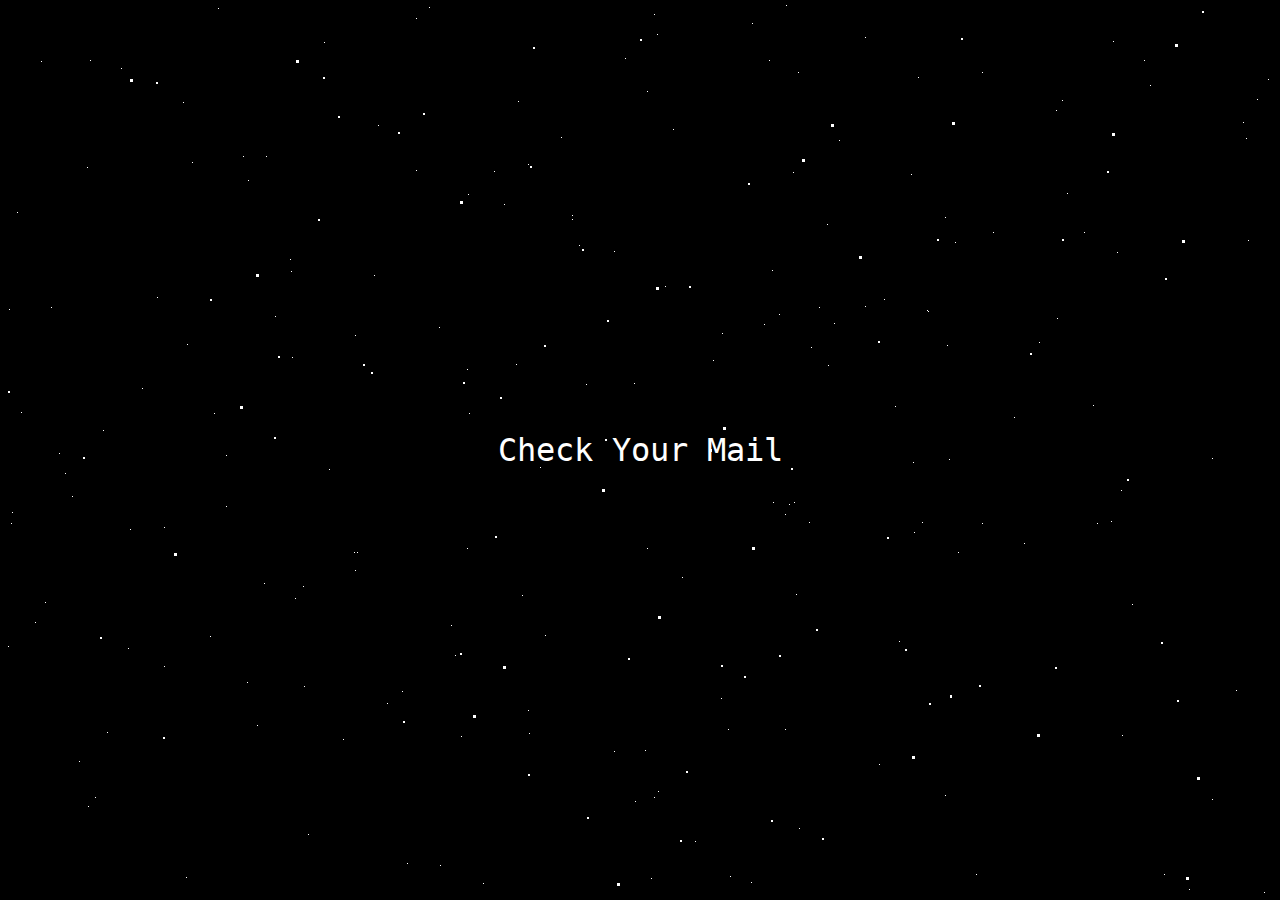
==== commit b58b347c: "Update checkmail.html" ====
--- a/checkmail.html
+++ b/checkmail.html
@@ -4,7 +4,7 @@
     <meta charset="UTF-8">
     <meta name="viewport" content="width=device-width, initial-scale=1.0">
     <title>Document</title>
-    <script src="Animation/confetti.js"></script>
+    
 </head>
 <style>
     @font-face{
@@ -16,29 +16,25 @@
     font-weight: 100;
     background-color: black;
     color: white;
-    
+
     margin: 0px;
     padding: 0px;
+    
    
     
 }
 h1{
     background-color: transparent;
-    
-}
-
-.text{
- 
-    font-size: .7rem;
-    background-color: transparent;
-    display: flex;
     position: absolute;
-    text-align: center;
     top: 50%;
     left: 50%;
-    flex-wrap: wrap;
+    text-align: center;
+    width: 300px;
     transform: translate(-50%,-50%);
 }
+
+
+
 
 
 #stars {
@@ -617,14 +613,14 @@
     <div id="stars2"></div>
     <div id="stars3"></div>
 
-    <div class="text">
+   
         <h1>Check Your Mail</h1>
      
-    </div>
+  
     
     
 </body>
 <script>
-   startConfetti()
+ 
 </script>
 </html>